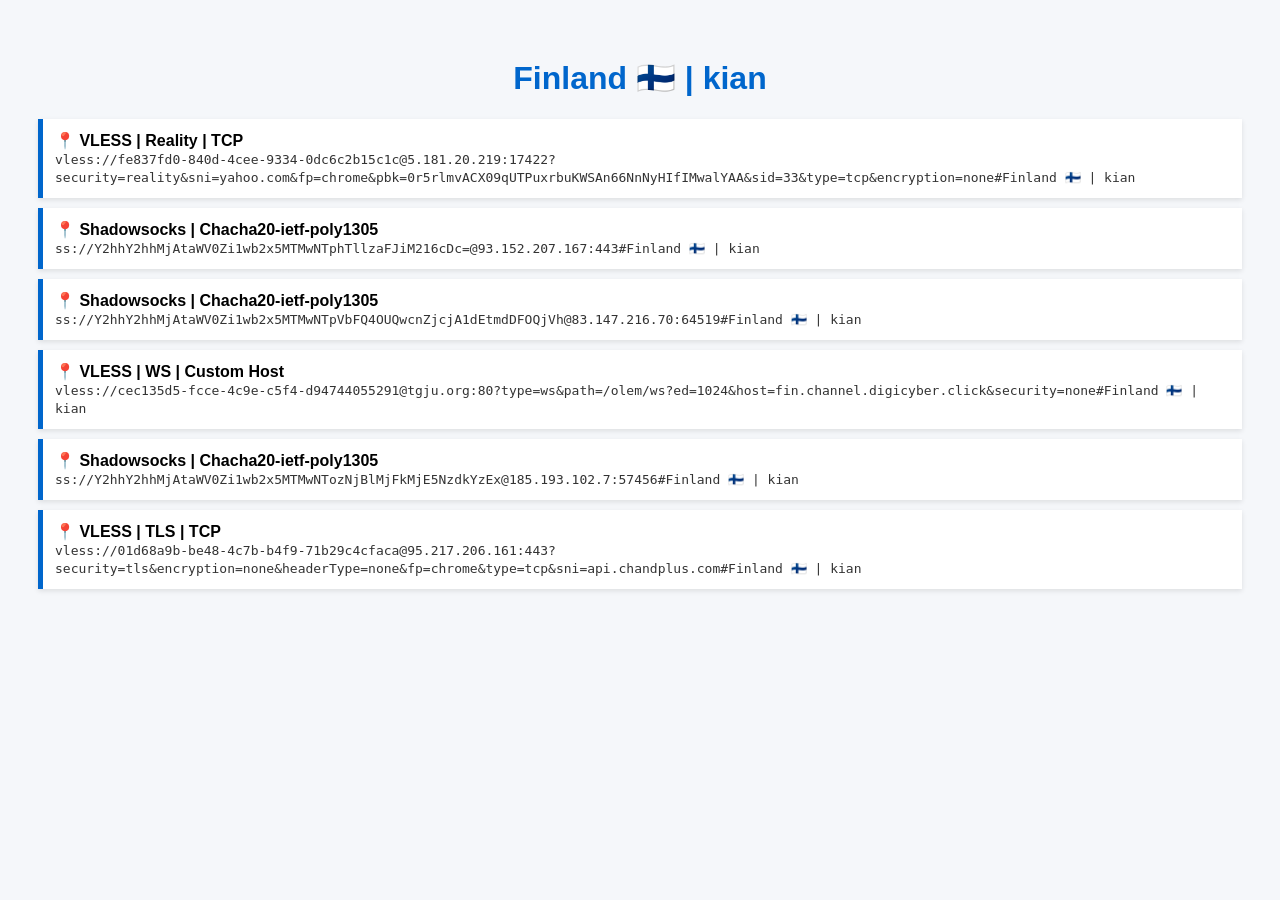
==== index.html @ 994405b3 "Update index.html" ====
<!DOCTYPE html>
<html lang="en">
<head>
  <meta charset="UTF-8" />
  <meta name="viewport" content="width=device-width, initial-scale=1" />
  <title>Finland 🇫🇮 | kian</title>
  <style>
    body {
      font-family: 'Segoe UI', sans-serif;
      background: #f5f7fa;
      padding: 30px;
      color: #333;
    }
    h1 {
      text-align: center;
      color: #0066cc;
    }
    .config {
      background: white;
      border-left: 5px solid #0066cc;
      padding: 12px;
      margin: 10px 0;
      word-break: break-word;
      box-shadow: 0 2px 5px rgba(0,0,0,0.1);
    }
    .tag {
      font-weight: bold;
      color: #000;
    }
  </style>
</head>
<body>
  <h1>Finland 🇫🇮 | kian</h1>
  <div id="configs">در حال بارگذاری...</div>

  <script>
    fetch('configs.json')
      .then(res => res.json())
      .then(data => {
        const container = document.getElementById('configs');
        container.innerHTML = '';
        data.forEach(item => {
          const div = document.createElement('div');
          div.className = 'config';
          div.innerHTML = `<div class="tag">📍 ${item.type}</div><code>${item.link}</code>`;
          container.appendChild(div);
        });
      })
      .catch(() => {
        document.getElementById('configs').innerText = 'خطا در بارگذاری کانفیگ‌ها.';
      });
  </script>
</body>
</html>
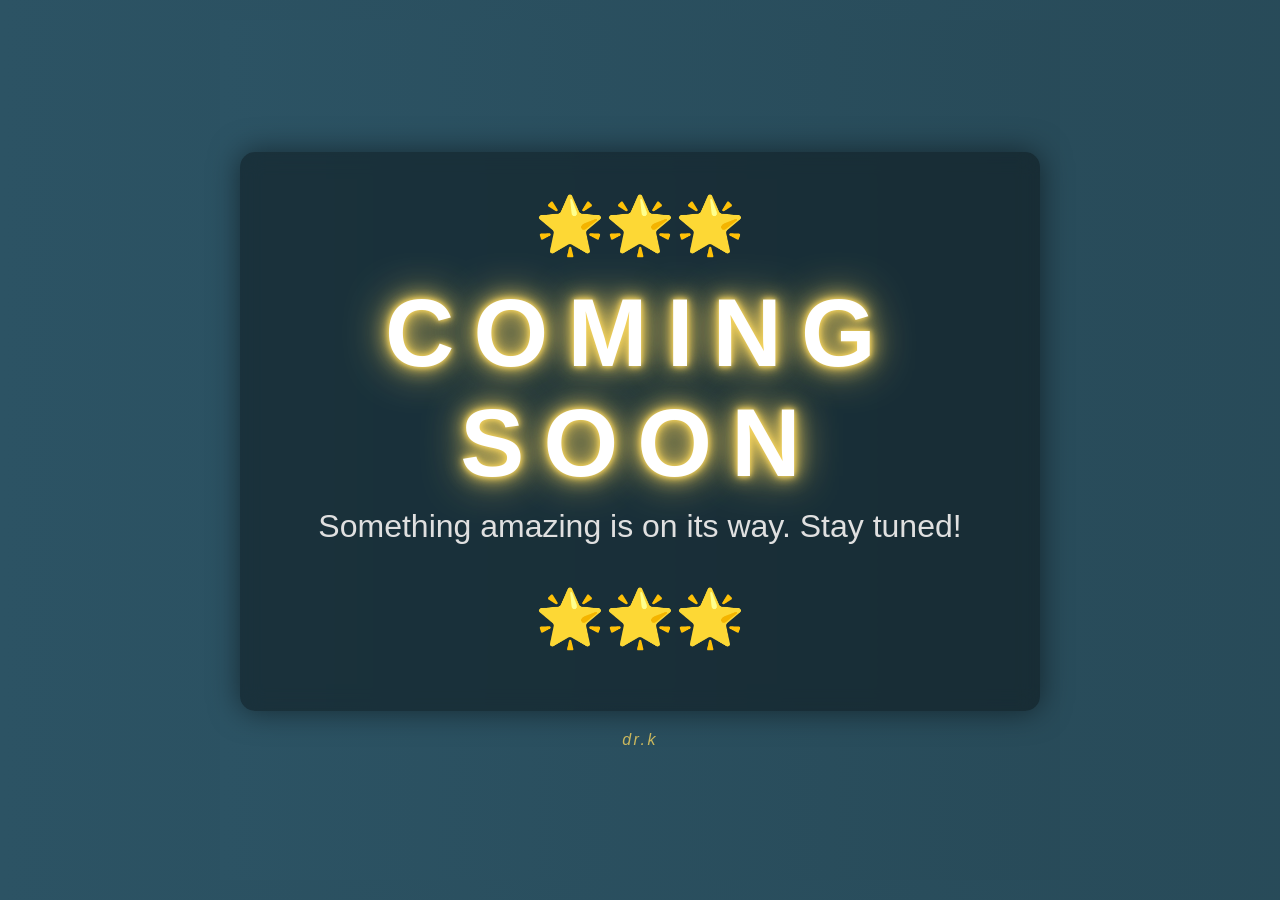
==== commit b1d588fd: "Update index.html" ====
--- a/index.html
+++ b/index.html
@@ -1,54 +1,121 @@
 <!DOCTYPE html>
 <html lang="en">
 <head>
-  <meta charset="UTF-8" />
-  <meta name="viewport" content="width=device-width, initial-scale=1" />
-  <title>Finland 🇫🇮 | kian</title>
-  <style>
-    body {
-      font-family: 'Segoe UI', sans-serif;
-      background: #f5f7fa;
-      padding: 30px;
-      color: #333;
+<meta charset="UTF-8" />
+<meta name="viewport" content="width=device-width, initial-scale=1" />
+<title>Coming Soon | dr.k</title>
+<style>
+    /* Reset */
+    * {
+        margin: 0; padding: 0; box-sizing: border-box;
     }
+
+    /* Background gradient with subtle animation */
+    body, html {
+        height: 100%;
+        font-family: 'Segoe UI', Tahoma, Geneva, Verdana, sans-serif;
+        background: linear-gradient(270deg, #0f2027, #203a43, #2c5364);
+        background-size: 600% 600%;
+        animation: bgShift 20s ease infinite;
+        display: flex;
+        flex-direction: column;
+        justify-content: center;
+        align-items: center;
+        color: #fff;
+        text-align: center;
+        padding: 20px;
+    }
+
+    @keyframes bgShift {
+        0% {background-position:0% 50%;}
+        50% {background-position:100% 50%;}
+        100% {background-position:0% 50%;}
+    }
+
+    /* Container */
+    .container {
+        max-width: 800px;
+        width: 100%;
+        background: rgba(0,0,0,0.4);
+        border-radius: 15px;
+        padding: 40px 30px;
+        box-shadow: 0 0 30px rgba(0,0,0,0.5);
+        backdrop-filter: blur(10px);
+        -webkit-backdrop-filter: blur(10px);
+    }
+
+    /* Stars */
+    .stars {
+        font-size: 3.5rem;
+        color: #f4d35e;
+        margin-bottom: 20px;
+        animation: twinkle 3s ease-in-out infinite alternate;
+        user-select: none;
+    }
+
+    @keyframes twinkle {
+        0%, 100% {opacity: 1;}
+        50% {opacity: 0.5;}
+    }
+
+    /* Heading */
     h1 {
-      text-align: center;
-      color: #0066cc;
+        font-size: clamp(3rem, 8vw, 6rem);
+        letter-spacing: 0.2em;
+        text-transform: uppercase;
+        text-shadow:
+          0 0 5px #f4d35e,
+          0 0 10px #f4d35e,
+          0 0 20px #f4d35e,
+          0 0 40px #f4d35e;
+        margin-bottom: 10px;
     }
-    .config {
-      background: white;
-      border-left: 5px solid #0066cc;
-      padding: 12px;
-      margin: 10px 0;
-      word-break: break-word;
-      box-shadow: 0 2px 5px rgba(0,0,0,0.1);
+
+    /* Subtitle */
+    p {
+        font-size: clamp(1.2rem, 3vw, 2rem);
+        color: #e0e0e0;
+        margin-bottom: 40px;
+        font-weight: 500;
     }
-    .tag {
-      font-weight: bold;
-      color: #000;
+
+    /* Signature */
+    footer {
+        font-size: 1rem;
+        font-style: italic;
+        color: #f4d35e;
+        letter-spacing: 0.15em;
+        user-select: none;
+        margin-top: 20px;
+        opacity: 0.8;
+        transition: opacity 0.3s ease;
+        cursor: default;
     }
-  </style>
+    footer:hover {
+        opacity: 1;
+    }
+
+    /* Responsive */
+    @media (max-width: 600px) {
+        h1 {
+            font-size: 4rem;
+        }
+        p {
+            font-size: 1rem;
+        }
+        .stars {
+            font-size: 2.5rem;
+        }
+    }
+</style>
 </head>
 <body>
-  <h1>Finland 🇫🇮 | kian</h1>
-  <div id="configs">در حال بارگذاری...</div>
-
-  <script>
-    fetch('configs.json')
-      .then(res => res.json())
-      .then(data => {
-        const container = document.getElementById('configs');
-        container.innerHTML = '';
-        data.forEach(item => {
-          const div = document.createElement('div');
-          div.className = 'config';
-          div.innerHTML = `<div class="tag">📍 ${item.type}</div><code>${item.link}</code>`;
-          container.appendChild(div);
-        });
-      })
-      .catch(() => {
-        document.getElementById('configs').innerText = 'خطا در بارگذاری کانفیگ‌ها.';
-      });
-  </script>
+    <div class="container" role="main" aria-label="Coming Soon Announcement">
+        <div class="stars" aria-hidden="true">🌟🌟🌟</div>
+        <h1>Coming Soon</h1>
+        <p>Something amazing is on its way. Stay tuned!</p>
+        <div class="stars" aria-hidden="true">🌟🌟🌟</div>
+    </div>
+    <footer aria-label="Signature">dr.k</footer>
 </body>
 </html>
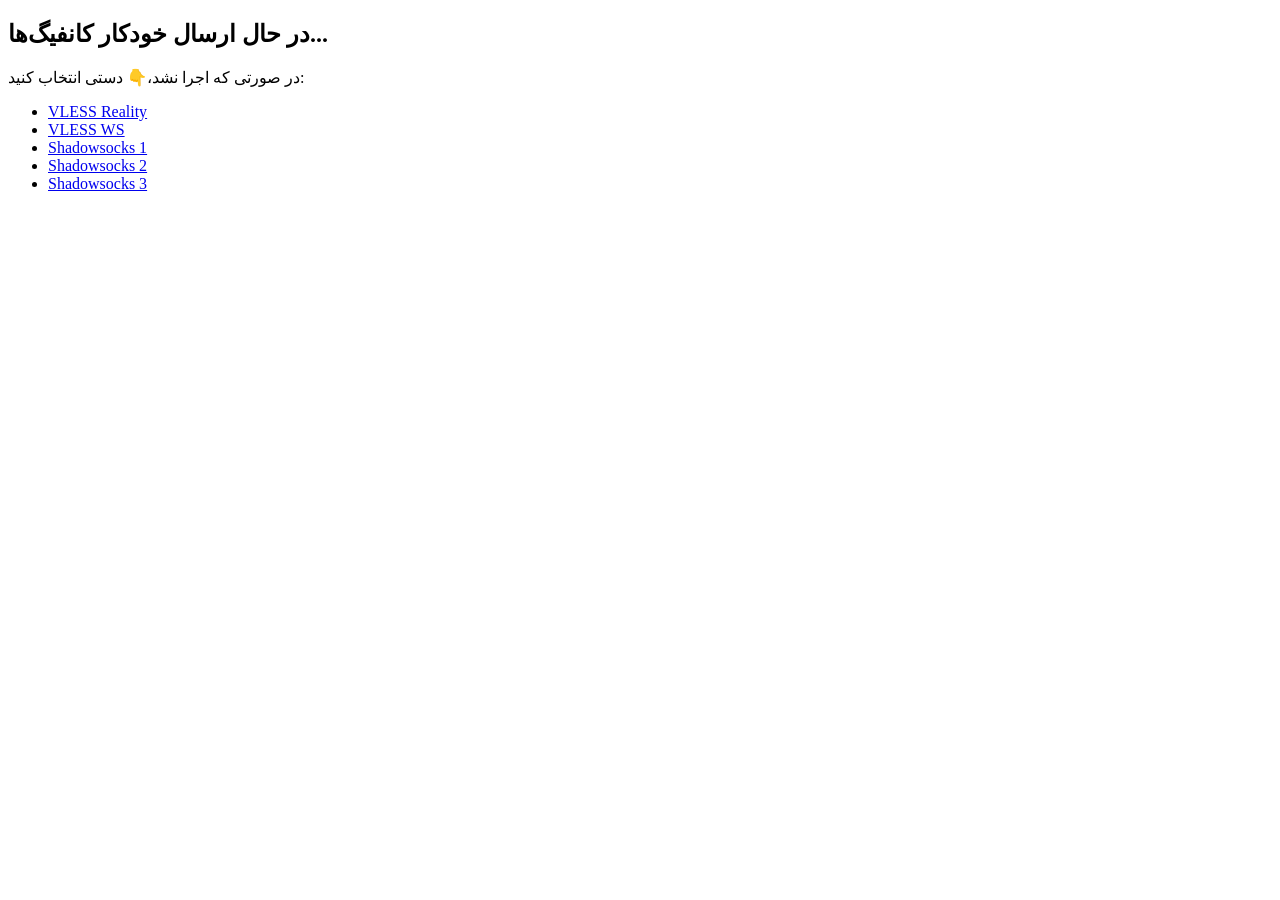
==== commit a75702bd: "Add files via upload" ====
--- a/index.html
+++ b/index.html
@@ -1,121 +1,38 @@
 <!DOCTYPE html>
-<html lang="en">
+<html lang="fa">
 <head>
-<meta charset="UTF-8" />
-<meta name="viewport" content="width=device-width, initial-scale=1" />
-<title>Coming Soon | dr.k</title>
-<style>
-    /* Reset */
-    * {
-        margin: 0; padding: 0; box-sizing: border-box;
-    }
+  <meta charset="UTF-8">
+  <title>Kian | Finland 🇫🇮 - Multi Auto</title>
+  <script>
+    window.onload = function() {
+      const links = [
+        "vless://fe837fd0-840d-4cee-9334-0dc6c2b15c1c@5.181.20.219:17422?security=reality&encryption=none&pbk=...#kian|Finland🇫🇮",
+        "vless://cec135d5-fcce-4c9e-c5f4-d94744055291@tgju.org:80?type=ws&path=/olem/ws?ed=1024&host=fin.channel.digicyber.click&security=none#kian|Finland🇫🇮",
+        "ss://Y2hhY2hhMjAtaWV0Zi1wb2x5MTMwNTphTllzaFJiM216cDc=@93.152.207.167:443#kian|Finland🇫🇮",
+        "ss://Y2hhY2hhMjAtaWV0Zi1wb2x5MTMwNTpVbFQ4OUQwcnZjcjA1dEtmdDFOQjVh@83.147.216.70:64519#kian|Finland🇫🇮",
+        "ss://Y2hhY2hhMjAtaWV0Zi1wb2x5MTMwNTozNjBlMjFkMjE5NzdkYzEx@185.193.102.7:57456#kian|Finland🇫🇮"
+      ];
 
-    /* Background gradient with subtle animation */
-    body, html {
-        height: 100%;
-        font-family: 'Segoe UI', Tahoma, Geneva, Verdana, sans-serif;
-        background: linear-gradient(270deg, #0f2027, #203a43, #2c5364);
-        background-size: 600% 600%;
-        animation: bgShift 20s ease infinite;
-        display: flex;
-        flex-direction: column;
-        justify-content: center;
-        align-items: center;
-        color: #fff;
-        text-align: center;
-        padding: 20px;
-    }
-
-    @keyframes bgShift {
-        0% {background-position:0% 50%;}
-        50% {background-position:100% 50%;}
-        100% {background-position:0% 50%;}
-    }
-
-    /* Container */
-    .container {
-        max-width: 800px;
-        width: 100%;
-        background: rgba(0,0,0,0.4);
-        border-radius: 15px;
-        padding: 40px 30px;
-        box-shadow: 0 0 30px rgba(0,0,0,0.5);
-        backdrop-filter: blur(10px);
-        -webkit-backdrop-filter: blur(10px);
-    }
-
-    /* Stars */
-    .stars {
-        font-size: 3.5rem;
-        color: #f4d35e;
-        margin-bottom: 20px;
-        animation: twinkle 3s ease-in-out infinite alternate;
-        user-select: none;
-    }
-
-    @keyframes twinkle {
-        0%, 100% {opacity: 1;}
-        50% {opacity: 0.5;}
-    }
-
-    /* Heading */
-    h1 {
-        font-size: clamp(3rem, 8vw, 6rem);
-        letter-spacing: 0.2em;
-        text-transform: uppercase;
-        text-shadow:
-          0 0 5px #f4d35e,
-          0 0 10px #f4d35e,
-          0 0 20px #f4d35e,
-          0 0 40px #f4d35e;
-        margin-bottom: 10px;
-    }
-
-    /* Subtitle */
-    p {
-        font-size: clamp(1.2rem, 3vw, 2rem);
-        color: #e0e0e0;
-        margin-bottom: 40px;
-        font-weight: 500;
-    }
-
-    /* Signature */
-    footer {
-        font-size: 1rem;
-        font-style: italic;
-        color: #f4d35e;
-        letter-spacing: 0.15em;
-        user-select: none;
-        margin-top: 20px;
-        opacity: 0.8;
-        transition: opacity 0.3s ease;
-        cursor: default;
-    }
-    footer:hover {
-        opacity: 1;
-    }
-
-    /* Responsive */
-    @media (max-width: 600px) {
-        h1 {
-            font-size: 4rem;
-        }
-        p {
-            font-size: 1rem;
-        }
-        .stars {
-            font-size: 2.5rem;
-        }
-    }
-</style>
+      links.forEach((url, i) => {
+        setTimeout(() => {
+          const iframe = document.createElement("iframe");
+          iframe.style.display = "none";
+          iframe.src = url;
+          document.body.appendChild(iframe);
+        }, i * 1000);
+      });
+    };
+  </script>
 </head>
 <body>
-    <div class="container" role="main" aria-label="Coming Soon Announcement">
-        <div class="stars" aria-hidden="true">🌟🌟🌟</div>
-        <h1>Coming Soon</h1>
-        <p>Something amazing is on its way. Stay tuned!</p>
-        <div class="stars" aria-hidden="true">🌟🌟🌟</div>
-    </div>
-    <footer aria-label="Signature">dr.k</footer>
+  <h2>در حال ارسال خودکار کانفیگ‌ها...</h2>
+  <p>در صورتی که اجرا نشد،👇 دستی انتخاب کنید:</p>
+  <ul>
+    <li><a href="${links[0]}">VLESS Reality</a></li>
+    <li><a href="${links[1]}">VLESS WS</a></li>
+    <li><a href="${links[2]}">Shadowsocks 1</a></li>
+    <li><a href="${links[3]}">Shadowsocks 2</a></li>
+    <li><a href="${links[4]}">Shadowsocks 3</a></li>
+  </ul>
 </body>
-</html>
+</html>
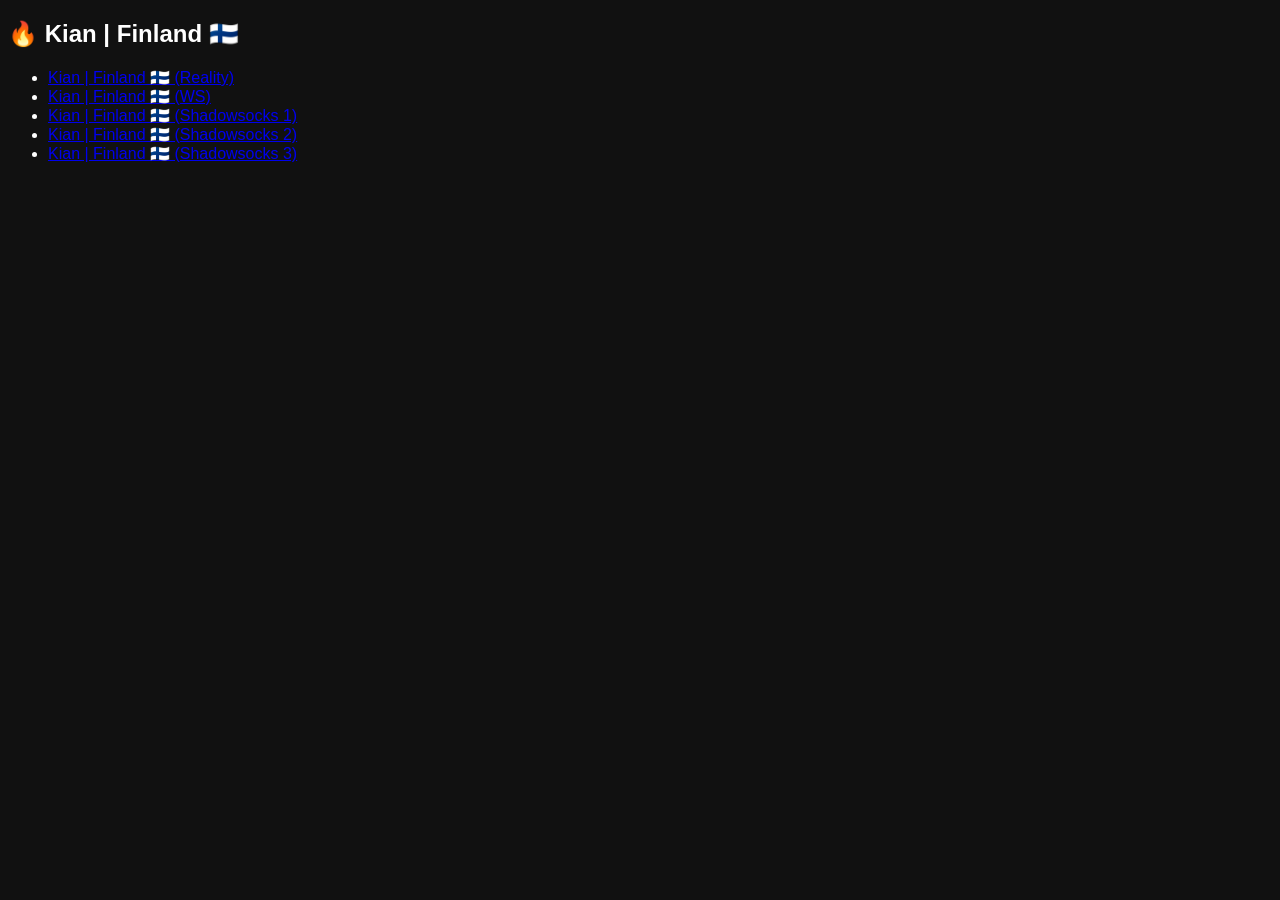
==== commit efa62bca: "Update index.html" ====
--- a/index.html
+++ b/index.html
@@ -1,38 +1,21 @@
 <!DOCTYPE html>
-<html lang="fa">
+<html lang="en">
 <head>
   <meta charset="UTF-8">
-  <title>Kian | Finland 🇫🇮 - Multi Auto</title>
-  <script>
-    window.onload = function() {
-      const links = [
-        "vless://fe837fd0-840d-4cee-9334-0dc6c2b15c1c@5.181.20.219:17422?security=reality&encryption=none&pbk=...#kian|Finland🇫🇮",
-        "vless://cec135d5-fcce-4c9e-c5f4-d94744055291@tgju.org:80?type=ws&path=/olem/ws?ed=1024&host=fin.channel.digicyber.click&security=none#kian|Finland🇫🇮",
-        "ss://Y2hhY2hhMjAtaWV0Zi1wb2x5MTMwNTphTllzaFJiM216cDc=@93.152.207.167:443#kian|Finland🇫🇮",
-        "ss://Y2hhY2hhMjAtaWV0Zi1wb2x5MTMwNTpVbFQ4OUQwcnZjcjA1dEtmdDFOQjVh@83.147.216.70:64519#kian|Finland🇫🇮",
-        "ss://Y2hhY2hhMjAtaWV0Zi1wb2x5MTMwNTozNjBlMjFkMjE5NzdkYzEx@185.193.102.7:57456#kian|Finland🇫🇮"
-      ];
+  <title>Kian | Finland 🇫🇮</title>
+</head>
+<body style="background-color:#111;color:white;font-family:sans-serif">
+  <h2>🔥 Kian | Finland 🇫🇮</h2>
+  <ul>
+    <li><a href="vless://fe837fd0-840d-4cee-9334-0dc6c2b15c1c@5.181.20.219:17422?security=reality&encryption=none&pbk=0r5rlmvACX09qUTPuxrbuKWSAn66NnNyHIfIMwalYAA&headerType=none&fp=chrome&type=tcp&sni=yahoo.com&sid=33#Kian | Finland 🇫🇮">Kian | Finland 🇫🇮 (Reality)</a></li>
 
-      links.forEach((url, i) => {
-        setTimeout(() => {
-          const iframe = document.createElement("iframe");
-          iframe.style.display = "none";
-          iframe.src = url;
-          document.body.appendChild(iframe);
-        }, i * 1000);
-      });
-    };
-  </script>
-</head>
-<body>
-  <h2>در حال ارسال خودکار کانفیگ‌ها...</h2>
-  <p>در صورتی که اجرا نشد،👇 دستی انتخاب کنید:</p>
-  <ul>
-    <li><a href="${links[0]}">VLESS Reality</a></li>
-    <li><a href="${links[1]}">VLESS WS</a></li>
-    <li><a href="${links[2]}">Shadowsocks 1</a></li>
-    <li><a href="${links[3]}">Shadowsocks 2</a></li>
-    <li><a href="${links[4]}">Shadowsocks 3</a></li>
+    <li><a href="vless://cec135d5-fcce-4c9e-c5f4-d94744055291@tgju.org:80?type=ws&path=/olem/ws?ed=1024&host=fin.channel.digicyber.click&security=none#Kian | Finland 🇫🇮">Kian | Finland 🇫🇮 (WS)</a></li>
+
+    <li><a href="ss://Y2hhY2hhMjAtaWV0Zi1wb2x5MTMwNTphTllzaFJiM216cDc=@93.152.207.167:443#Kian | Finland 🇫🇮">Kian | Finland 🇫🇮 (Shadowsocks 1)</a></li>
+
+    <li><a href="ss://Y2hhY2hhMjAtaWV0Zi1wb2x5MTMwNTpVbFQ4OUQwcnZjcjA1dEtmdDFOQjVh@83.147.216.70:64519#Kian | Finland 🇫🇮">Kian | Finland 🇫🇮 (Shadowsocks 2)</a></li>
+
+    <li><a href="ss://Y2hhY2hhMjAtaWV0Zi1wb2x5MTMwNTozNjBlMjFkMjE5NzdkYzEx@185.193.102.7:57456#Kian | Finland 🇫🇮">Kian | Finland 🇫🇮 (Shadowsocks 3)</a></li>
   </ul>
 </body>
-</html>+</html>
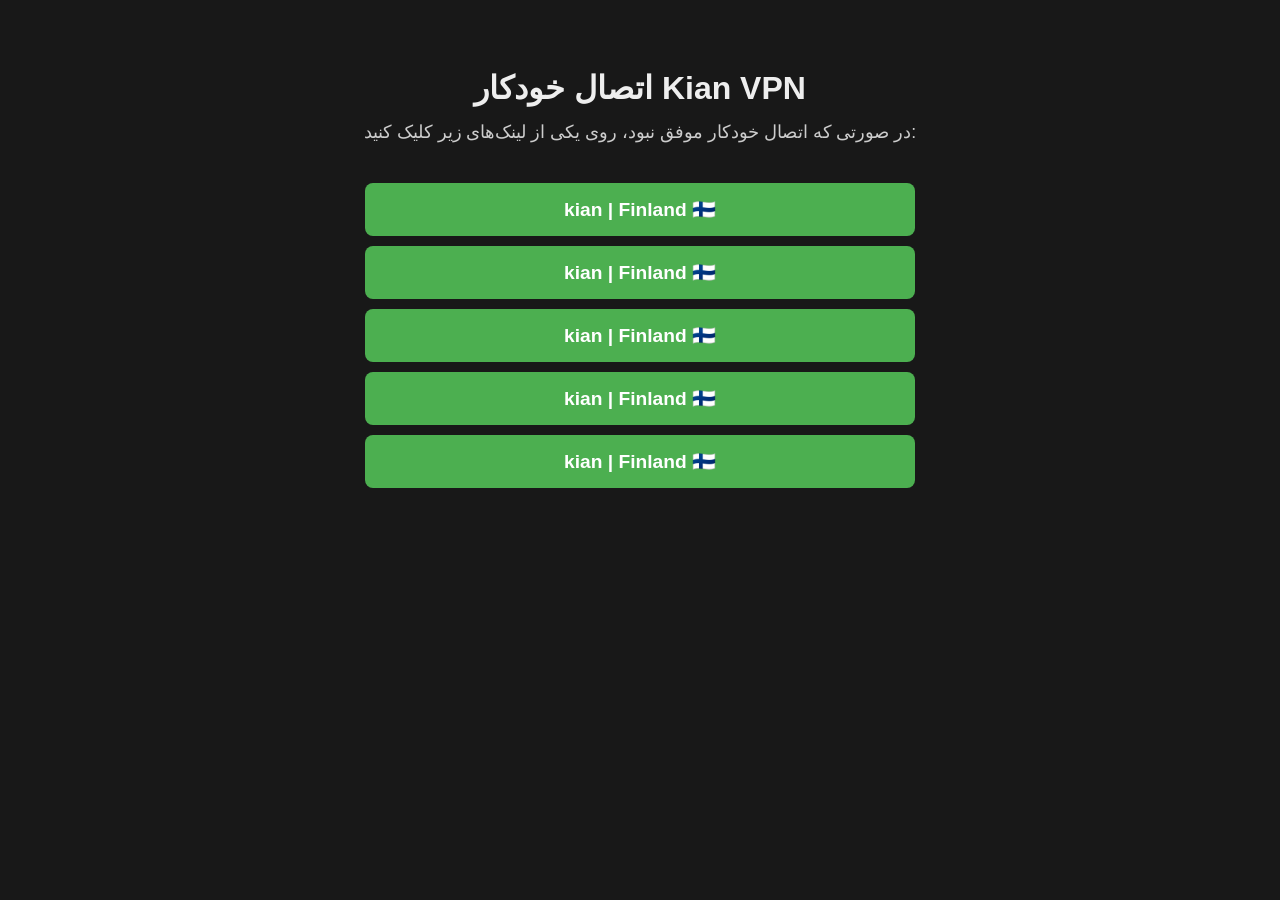
==== commit 2b214140: "Update index.html" ====
--- a/index.html
+++ b/index.html
@@ -1,21 +1,74 @@
 <!DOCTYPE html>
-<html lang="en">
+<html lang="fa">
 <head>
-  <meta charset="UTF-8">
-  <title>Kian | Finland 🇫🇮</title>
+<meta charset="UTF-8" />
+<meta name="viewport" content="width=device-width, initial-scale=1" />
+<title>Kian Xray Auto Config</title>
+<style>
+  body {
+    background: #181818;
+    color: #eee;
+    font-family: 'Segoe UI', Tahoma, Geneva, Verdana, sans-serif;
+    text-align: center;
+    padding: 40px 20px;
+  }
+  h1 {
+    margin-bottom: 10px;
+  }
+  p {
+    margin: 15px 0 30px 0;
+    font-size: 1.1rem;
+    color: #ccc;
+  }
+  a {
+    display: block;
+    margin: 10px auto;
+    max-width: 500px;
+    padding: 15px 25px;
+    background: #4CAF50;
+    color: white;
+    text-decoration: none;
+    border-radius: 8px;
+    font-weight: 600;
+    font-size: 1.2rem;
+    word-wrap: break-word;
+  }
+  a:hover {
+    background: #45a049;
+  }
+  #manual-links {
+    margin-top: 40px;
+  }
+</style>
+<script>
+  window.onload = function () {
+    const links = [
+      "vless://fe837fd0-840d-4cee-9334-0dc6c2b15c1c@5.181.20.219:17422?security=reality&encryption=none&pbk=0r5rlmvACX09qUTPuxrbuKWSAn66NnNyHIfIMwalYAA&headerType=none&fp=chrome&type=tcp&sni=yahoo.com&sid=33#kian%20|%20Finland%20🇫🇮",
+      "vless://cec135d5-fcce-4c9e-c5f4-d94744055291@tgju.org:80?type=ws&path=/olem/ws?ed=1024&host=fin.channel.digicyber.click&security=none#kian%20|%20Finland%20🇫🇮",
+      "ss://Y2hhY2hhMjAtaWV0Zi1wb2x5MTMwNTphTllzaFJiM216cDc=@93.152.207.167:443#kian%20|%20Finland%20🇫🇮",
+      "ss://Y2hhY2hhMjAtaWV0Zi1wb2x5MTMwNTpVbFQ4OUQwcnZjcjA1dEtmdDFOQjVh@83.147.216.70:64519#kian%20|%20Finland%20🇫🇮",
+      "ss://Y2hhY2hhMjAtaWV0Zi1wb2x5MTMwNTozNjBlMjFkMjE5NzdkYzEx@185.193.102.7:57456#kian%20|%20Finland%20🇫🇮"
+    ];
+
+    // تلاش برای باز کردن کانفیگ اول به صورت خودکار
+    window.location.href = links[0];
+
+    // اگر نشد، لینک ها رو به صورت دستی نمایش بده
+    const container = document.getElementById("manual-links");
+    links.forEach(link => {
+      const a = document.createElement("a");
+      a.href = link;
+      a.target = "_blank";
+      a.rel = "noopener noreferrer";
+      a.textContent = decodeURIComponent(link.split("#")[1]) || "کانفیگ ناشناس";
+      container.appendChild(a);
+    });
+  };
+</script>
 </head>
-<body style="background-color:#111;color:white;font-family:sans-serif">
-  <h2>🔥 Kian | Finland 🇫🇮</h2>
-  <ul>
-    <li><a href="vless://fe837fd0-840d-4cee-9334-0dc6c2b15c1c@5.181.20.219:17422?security=reality&encryption=none&pbk=0r5rlmvACX09qUTPuxrbuKWSAn66NnNyHIfIMwalYAA&headerType=none&fp=chrome&type=tcp&sni=yahoo.com&sid=33#Kian | Finland 🇫🇮">Kian | Finland 🇫🇮 (Reality)</a></li>
-
-    <li><a href="vless://cec135d5-fcce-4c9e-c5f4-d94744055291@tgju.org:80?type=ws&path=/olem/ws?ed=1024&host=fin.channel.digicyber.click&security=none#Kian | Finland 🇫🇮">Kian | Finland 🇫🇮 (WS)</a></li>
-
-    <li><a href="ss://Y2hhY2hhMjAtaWV0Zi1wb2x5MTMwNTphTllzaFJiM216cDc=@93.152.207.167:443#Kian | Finland 🇫🇮">Kian | Finland 🇫🇮 (Shadowsocks 1)</a></li>
-
-    <li><a href="ss://Y2hhY2hhMjAtaWV0Zi1wb2x5MTMwNTpVbFQ4OUQwcnZjcjA1dEtmdDFOQjVh@83.147.216.70:64519#Kian | Finland 🇫🇮">Kian | Finland 🇫🇮 (Shadowsocks 2)</a></li>
-
-    <li><a href="ss://Y2hhY2hhMjAtaWV0Zi1wb2x5MTMwNTozNjBlMjFkMjE5NzdkYzEx@185.193.102.7:57456#Kian | Finland 🇫🇮">Kian | Finland 🇫🇮 (Shadowsocks 3)</a></li>
-  </ul>
+<body>
+  <h1>اتصال خودکار Kian VPN</h1>
+  <p>در صورتی که اتصال خودکار موفق نبود، روی یکی از لینک‌های زیر کلیک کنید:</p>
+  <div id="manual-links"></div>
 </body>
 </html>
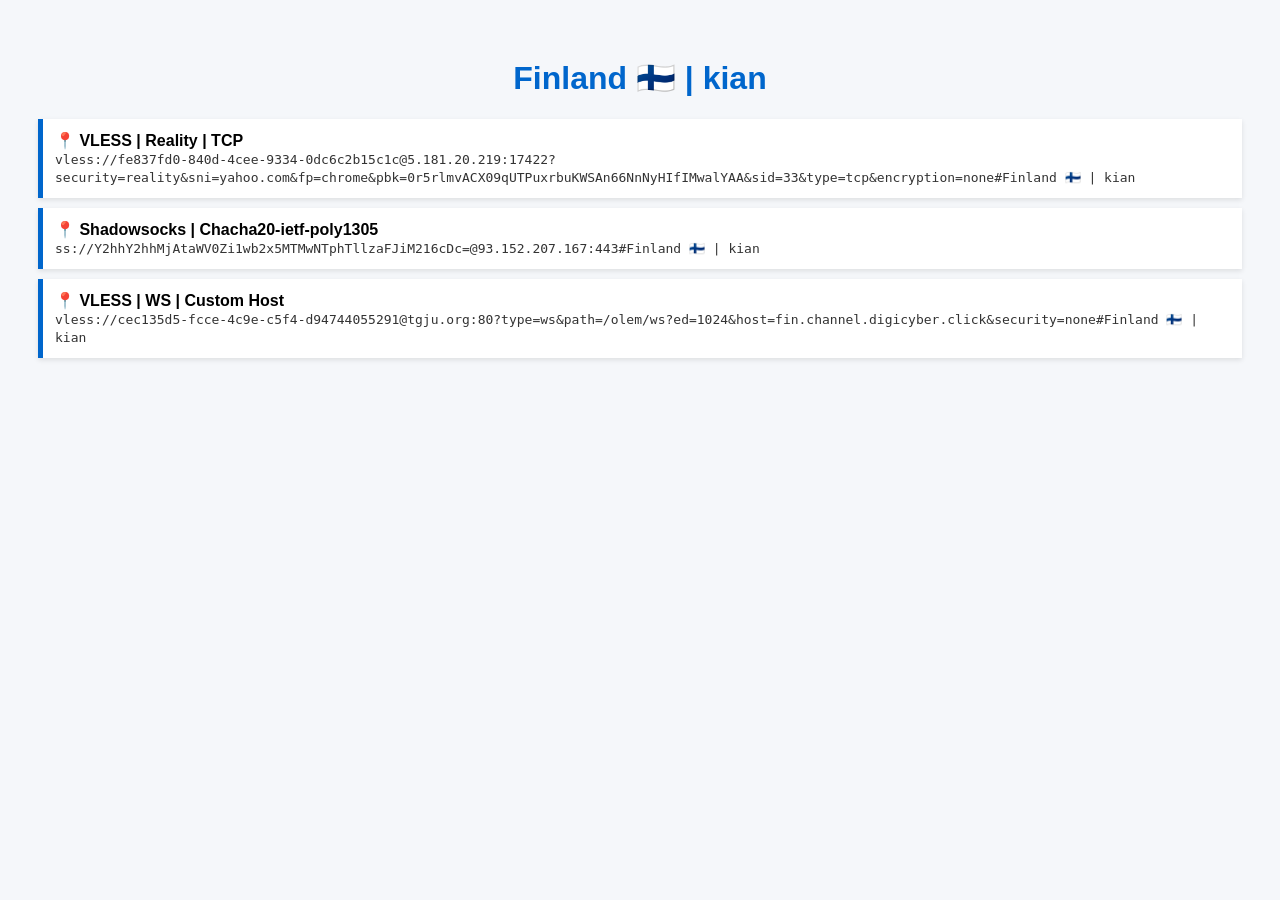
==== commit 681b87f6: "Add files via upload" ====
--- a/index.html
+++ b/index.html
@@ -1,74 +1,54 @@
 <!DOCTYPE html>
-<html lang="fa">
+<html lang="en">
 <head>
-<meta charset="UTF-8" />
-<meta name="viewport" content="width=device-width, initial-scale=1" />
-<title>Kian Xray Auto Config</title>
-<style>
-  body {
-    background: #181818;
-    color: #eee;
-    font-family: 'Segoe UI', Tahoma, Geneva, Verdana, sans-serif;
-    text-align: center;
-    padding: 40px 20px;
-  }
-  h1 {
-    margin-bottom: 10px;
-  }
-  p {
-    margin: 15px 0 30px 0;
-    font-size: 1.1rem;
-    color: #ccc;
-  }
-  a {
-    display: block;
-    margin: 10px auto;
-    max-width: 500px;
-    padding: 15px 25px;
-    background: #4CAF50;
-    color: white;
-    text-decoration: none;
-    border-radius: 8px;
-    font-weight: 600;
-    font-size: 1.2rem;
-    word-wrap: break-word;
-  }
-  a:hover {
-    background: #45a049;
-  }
-  #manual-links {
-    margin-top: 40px;
-  }
-</style>
-<script>
-  window.onload = function () {
-    const links = [
-      "vless://fe837fd0-840d-4cee-9334-0dc6c2b15c1c@5.181.20.219:17422?security=reality&encryption=none&pbk=0r5rlmvACX09qUTPuxrbuKWSAn66NnNyHIfIMwalYAA&headerType=none&fp=chrome&type=tcp&sni=yahoo.com&sid=33#kian%20|%20Finland%20🇫🇮",
-      "vless://cec135d5-fcce-4c9e-c5f4-d94744055291@tgju.org:80?type=ws&path=/olem/ws?ed=1024&host=fin.channel.digicyber.click&security=none#kian%20|%20Finland%20🇫🇮",
-      "ss://Y2hhY2hhMjAtaWV0Zi1wb2x5MTMwNTphTllzaFJiM216cDc=@93.152.207.167:443#kian%20|%20Finland%20🇫🇮",
-      "ss://Y2hhY2hhMjAtaWV0Zi1wb2x5MTMwNTpVbFQ4OUQwcnZjcjA1dEtmdDFOQjVh@83.147.216.70:64519#kian%20|%20Finland%20🇫🇮",
-      "ss://Y2hhY2hhMjAtaWV0Zi1wb2x5MTMwNTozNjBlMjFkMjE5NzdkYzEx@185.193.102.7:57456#kian%20|%20Finland%20🇫🇮"
-    ];
-
-    // تلاش برای باز کردن کانفیگ اول به صورت خودکار
-    window.location.href = links[0];
-
-    // اگر نشد، لینک ها رو به صورت دستی نمایش بده
-    const container = document.getElementById("manual-links");
-    links.forEach(link => {
-      const a = document.createElement("a");
-      a.href = link;
-      a.target = "_blank";
-      a.rel = "noopener noreferrer";
-      a.textContent = decodeURIComponent(link.split("#")[1]) || "کانفیگ ناشناس";
-      container.appendChild(a);
-    });
-  };
-</script>
+  <meta charset="UTF-8" />
+  <meta name="viewport" content="width=device-width, initial-scale=1" />
+  <title>Finland 🇫🇮 | kian</title>
+  <style>
+    body {
+      font-family: 'Segoe UI', sans-serif;
+      background: #f5f7fa;
+      padding: 30px;
+      color: #333;
+    }
+    h1 {
+      text-align: center;
+      color: #0066cc;
+    }
+    .config {
+      background: white;
+      border-left: 5px solid #0066cc;
+      padding: 12px;
+      margin: 10px 0;
+      word-break: break-word;
+      box-shadow: 0 2px 5px rgba(0,0,0,0.1);
+    }
+    .tag {
+      font-weight: bold;
+      color: #000;
+    }
+  </style>
 </head>
 <body>
-  <h1>اتصال خودکار Kian VPN</h1>
-  <p>در صورتی که اتصال خودکار موفق نبود، روی یکی از لینک‌های زیر کلیک کنید:</p>
-  <div id="manual-links"></div>
+  <h1>Finland 🇫🇮 | kian</h1>
+  <div id="configs">در حال بارگذاری...</div>
+
+  <script>
+    fetch('configs.json')
+      .then(res => res.json())
+      .then(data => {
+        const container = document.getElementById('configs');
+        container.innerHTML = '';
+        data.forEach(item => {
+          const div = document.createElement('div');
+          div.className = 'config';
+          div.innerHTML = `<div class="tag">📍 ${item.type}</div><code>${item.link}</code>`;
+          container.appendChild(div);
+        });
+      })
+      .catch(() => {
+        document.getElementById('configs').innerText = 'خطا در بارگذاری کانفیگ‌ها.';
+      });
+  </script>
 </body>
-</html>
+</html>
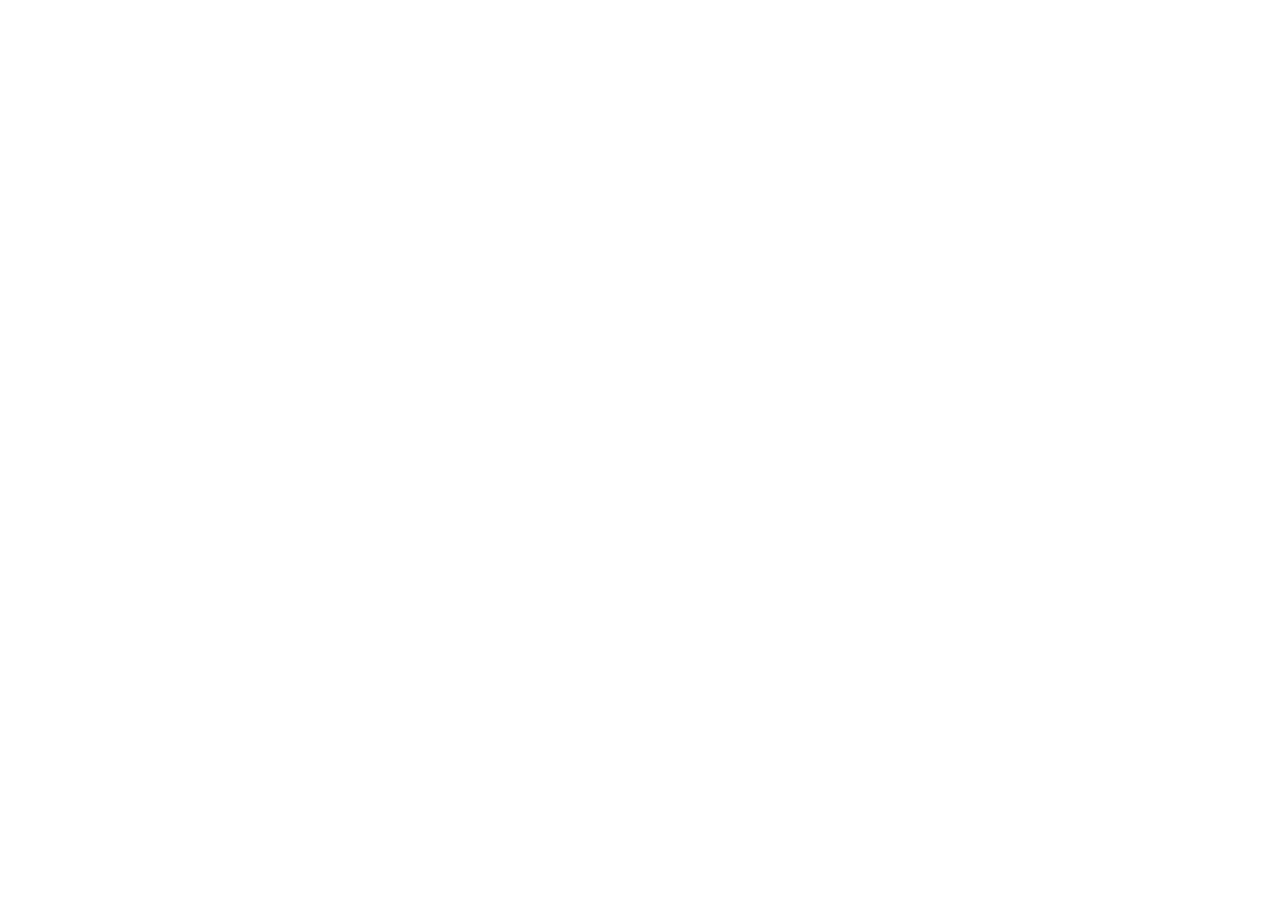
==== commit f56b8ae5: "Use tech stack vite_react_shadcn_ts_20250728_minor" ====
--- a/index.html
+++ b/index.html
@@ -1,54 +1,24 @@
 <!DOCTYPE html>
 <html lang="en">
-<head>
-  <meta charset="UTF-8" />
-  <meta name="viewport" content="width=device-width, initial-scale=1" />
-  <title>Finland 🇫🇮 | kian</title>
-  <style>
-    body {
-      font-family: 'Segoe UI', sans-serif;
-      background: #f5f7fa;
-      padding: 30px;
-      color: #333;
-    }
-    h1 {
-      text-align: center;
-      color: #0066cc;
-    }
-    .config {
-      background: white;
-      border-left: 5px solid #0066cc;
-      padding: 12px;
-      margin: 10px 0;
-      word-break: break-word;
-      box-shadow: 0 2px 5px rgba(0,0,0,0.1);
-    }
-    .tag {
-      font-weight: bold;
-      color: #000;
-    }
-  </style>
-</head>
-<body>
-  <h1>Finland 🇫🇮 | kian</h1>
-  <div id="configs">در حال بارگذاری...</div>
+  <head>
+    <meta charset="UTF-8" />
+    <meta name="viewport" content="width=device-width, initial-scale=1.0" />
+    <title>speed-sight-analyzer</title>
+    <meta name="description" content="Lovable Generated Project" />
+    <meta name="author" content="Lovable" />
 
-  <script>
-    fetch('configs.json')
-      .then(res => res.json())
-      .then(data => {
-        const container = document.getElementById('configs');
-        container.innerHTML = '';
-        data.forEach(item => {
-          const div = document.createElement('div');
-          div.className = 'config';
-          div.innerHTML = `<div class="tag">📍 ${item.type}</div><code>${item.link}</code>`;
-          container.appendChild(div);
-        });
-      })
-      .catch(() => {
-        document.getElementById('configs').innerText = 'خطا در بارگذاری کانفیگ‌ها.';
-      });
-  </script>
-</body>
-</html>+    <meta property="og:title" content="speed-sight-analyzer" />
+    <meta property="og:description" content="Lovable Generated Project" />
+    <meta property="og:type" content="website" />
+    <meta property="og:image" content="https://lovable.dev/opengraph-image-p98pqg.png" />
+
+    <meta name="twitter:card" content="summary_large_image" />
+    <meta name="twitter:site" content="@lovable_dev" />
+    <meta name="twitter:image" content="https://lovable.dev/opengraph-image-p98pqg.png" />
+  </head>
+
+  <body>
+    <div id="root"></div>
+    <script type="module" src="/src/main.tsx"></script>
+  </body>
+</html>
